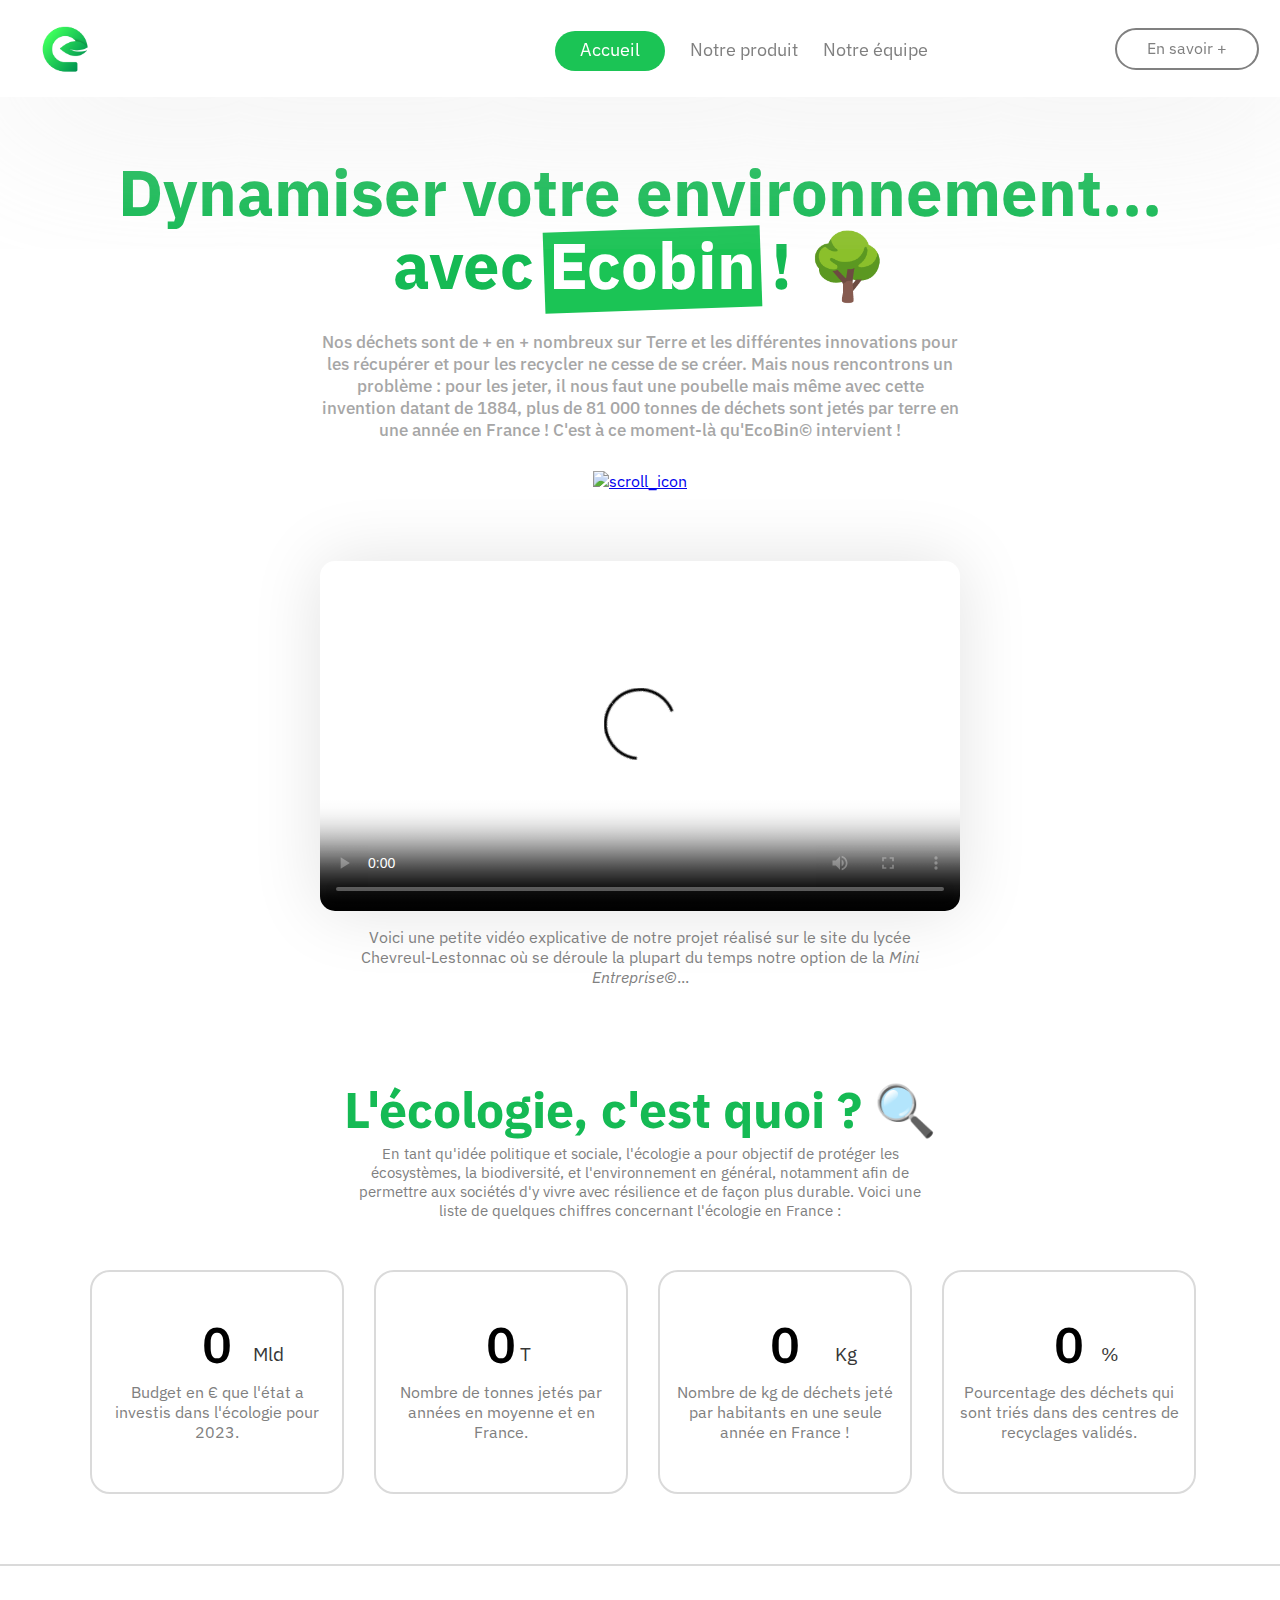
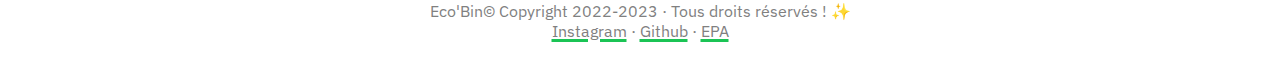
==== index.html @ 705690eb "Some adjustements... ✨" ====
<!-- 
     ______   ______   ______   ___    _______    ________  ___   __      
    /_____/\ /_____/\ /_____/\ /__/\ /_______/\  /_______/\/__/\ /__/\    
    \::::_\/_\:::__\/ \:::_ \ \\::\ \\::: _  \ \ \__.::._\/\::\_\\  \ \   
     \:\/___/\\:\ \  __\:\ \ \ \\:_\/ \::(_)  \/_   \::\ \  \:. `-\  \ \  
      \::___\/_\:\ \/_/\\:\ \ \ \      \::  _  \ \  _\::\ \__\:. _    \ \ 
       \:\____/\\:\_\ \ \\:\_\ \ \      \::(_)  \ \/__\::\__/\\. \`-\  \ \
        \_____\/ \_____\/ \_____\/       \_______\/\________\/ \__\/ \__\/                                                                      
        2022-23 Eco'Bin© Society - Website developed by SkyX [ID FR] & XlaTor !
 -->

<!DOCTYPE html>
<html lang="fr">
    <head>
        <meta charset="UTF-8">
        <meta http-equiv="X-UA-Compatible" content="IE=edge">
        <meta name="viewport" content="width=device-width, initial-scale=1.0">
        <link rel="icon" href="images/FINAL_Logo_RemoveBG.png"/>
        <title>Eco'Bin&copy; - Accueil</title>
        <link rel="stylesheet" href="css/main.css"/>
        <link rel="stylesheet" href="css/main_responsive.css"/>
        <script src="https://cdnjs.cloudflare.com/ajax/libs/jquery/3.6.3/jquery.js" integrity="sha512-nO7wgHUoWPYGCNriyGzcFwPSF+bPDOR+NvtOYy2wMcWkrnCNPKBcFEkU80XIN14UVja0Gdnff9EmydyLlOL7mQ==" crossorigin="anonymous" referrerpolicy="no-referrer"></script>
        <link href="https://vjs.zencdn.net/8.0.4/video-js.css" rel="stylesheet"/>
    </head>

    <body> 
        <header>
            <a href="index.html"><img class="website_logo" src="images/FINAL_Logo_RemoveBG.png" alt="website_logo"/></a>
            <!-- <h1 class="title_logo">Eco'Bin</h1> -->
            <ul class="menu_list">
                <li><a class="active" href="index.html">Accueil</a></li> 
                <li><a href="product.html">Notre produit</a></li>
                <li><a href="team.html">Notre équipe</a></li>
            </ul>
        
            <button id="menu_responsive_button"><svg viewBox="0 0 24 24" fill="none"><line x1="3" y1="12" x2="21" y2="12"></line><line x1="3" y1="6" x2="21" y2="6"></line><line x1="3" y1="18" x2="21" y2="18"></line></svg></button>
            <a class="get_started_link" href="#">En savoir +</a>
        
            <div id="responsive_menu_popup">
                <svg id="close_icon" viewBox="0 0 24 24" fill="none"><line x1="18" y1="6" x2="6" y2="18"></line><line x1="6" y1="6" x2="18" y2="18"></line></svg>
                <ul>
                    <li class="active"><a class="active" href="index.html">Accueil <div class="active_circle"></div></a></li>
                    <li><a href="product.html">Notre produit</a></li>
                    <li><a href="team.html">Notre équipe</a></li>
                    <footer>Eco'Bin&copy; Copyright 2022-2023 <br/>Tous droits réservés ! ✨</footer>
                </ul>
            </div>
        </header>

        <div class="hero_section">
            <h1>Dynamiser votre environnement... <br/>avec <strong>Ecobin</strong> ! 🌳</h1>
            <p class="description">Nos déchets sont de + en + nombreux sur Terre et les différentes innovations pour les récupérer et pour les recycler ne cesse de se créer. Mais nous rencontrons un problème : pour les jeter, il nous faut une poubelle mais même avec cette invention datant de 1884, plus de 81 000 tonnes de déchets sont jetés par terre en une année en France ! C'est à ce moment-là qu'EcoBin&copy; intervient !</p>
            <a href="#video_presentation_section"><img class="scroller_icon" src="https://zupimages.net/up/23/09/vozp.jpg" alt="scroll_icon"/></a>
        </div>

        <div id="video_presentation_section">
            <video class="video-js" controls preload="auto" poster="https://www.lyonmag.com/media/images/st-didier1.jpg" data-setup='{}'>
                <source src="https://shattereddisk.github.io/rickroll/rickroll.mp4" type='video/mp4'/>
                <!-- <source src="https://youtu.be/dQw4w9WgXcQ" type='video/webm'/> -->
                <p class="vjs-no-js">Pour voir cette vidéo : veuillez activez l'éxécution de code JavaScript dans votre naviguateur, s'il vous plaît ! 😊</a></p>
            </video>
            <p class="demonstration_text">Voici une petite vidéo explicative de notre projet réalisé sur le site du lycée Chevreul-Lestonnac où se déroule la plupart du temps notre option de la <i>Mini Entreprise&copy;</i>...</p>
        </div>

        <div class="show_number_section">
            <h1 class="main_title">L'écologie, c'est quoi ? 🔍</h1>
            <p class="main_description">En tant qu'idée politique et sociale, l'écologie a pour objectif de protéger les écosystèmes, la biodiversité, et l'environnement en général, notamment afin de permettre aux sociétés d'y vivre avec résilience et de façon plus durable. Voici une liste de quelques chiffres concernant l'écologie en France :</p>
            
            <ul>
                <li><h1 data-n="33,9">0</h1><small id="type1">Mld</small><p>Budget en € que l'état a investis dans l'écologie pour 2023.</p></li>
                <li><h1 data-n="5,1">0</h1><small id="type2">T</small><p>Nombre de tonnes jetés par années en moyenne et en France.</p></li>
                <li><h1 data-n="354">0</h1><small id="type3">Kg</small><p>Nombre de kg de déchets jeté par habitants en une seule année en France !</p></li>
                <li><h1 data-n="61">0</h1><small id="type4">%</small><p>Pourcentage des déchets qui sont triés dans des centres de recyclages validés.</p></li>
            </ul>
        </div>
    </body>

    <footer class="main_page_footer">
        <p>Eco'Bin&copy; Copyright 2022-2023 · Tous droits réservés ! ✨</p>
        <div class="links"><a href="https://www.instagram.com/ecobin_company/" target="_blank">Instagram</a> · <a href="https://github.com/SkyX-ID-FR/EcoBin-Company" target="_blank">Github</a> · <a href="https://www.entreprendre-pour-apprendre.fr/" target="_blank">EPA</a></div>
    </footer>

    <script src="js__worker/app.js" type="text/javascript"></script>
    <script src="https://vjs.zencdn.net/8.0.4/video.min.js"></script>
</html>
---- css/main.css ----
/* 
     ______   ______   ______   ___    _______    ________  ___   __      
    /_____/\ /_____/\ /_____/\ /__/\ /_______/\  /_______/\/__/\ /__/\    
    \::::_\/_\:::__\/ \:::_ \ \\::\ \\::: _  \ \ \__.::._\/\::\_\\  \ \   
     \:\/___/\\:\ \  __\:\ \ \ \\:_\/ \::(_)  \/_   \::\ \  \:. `-\  \ \  
      \::___\/_\:\ \/_/\\:\ \ \ \      \::  _  \ \  _\::\ \__\:. _    \ \ 
       \:\____/\\:\_\ \ \\:\_\ \ \      \::(_)  \ \/__\::\__/\\. \`-\  \ \
        \_____\/ \_____\/ \_____\/       \_______\/\________\/ \__\/ \__\/                                                                      
        2022-23 Eco'Bin© Society - Website developed by SkyX [ID FR] & XlaTor !
*/

@import url('https://fonts.googleapis.com/css2?family=IBM+Plex+Sans:wght@100;200;300;400;500;600;700;800;900&display=swap');

* {
    padding: 0px;
    margin: 0px;
    font-size: normal;
    font-weight: normal;
    font-family: 'IBM Plex Sans', sans-serif;
    scroll-behavior: smooth!important;
}

::-webkit-scrollbar { width: 8px; }
::-webkit-scrollbar-track { border-radius: 10px; }

::-webkit-scrollbar-thumb {
    background: rgb(204, 204, 204);
    border-radius: 15px;
    border-color: transparent;
}
  
::-webkit-scrollbar-thumb:hover {
    background: rgb(184, 184, 184);
}

/* 🎨 Header Full Page Style : 🎨 */
header {
    height: 80px;
    padding-top: 10px;
    padding-bottom: 7px;
    padding-left: 30px;
    box-shadow: 0px 10px 180px rgba(225, 225, 225, 0.65);
    animation: fadeInAnimation ease 1.2s;
    animation-iteration-count: 1;
    animation-fill-mode: forwards;
    position: fixed;
    z-index: 100;
    background-color: white;
    width: 100%;
}

#responsive_menu_popup, #menu_responsive_button { display: none; }
header .website_logo {
    width: 90px;
    float: left;
    position: relative;
    margin-right: -7px;
    margin-left: -10px;
}

header .title_logo {
    font-weight: 900;
    font-size: 40px;
    color: #1bc455;
    margin-top: 15px;
}

header .menu_list {
    margin-top: 28px;
    list-style-type: none;
    text-align: center;
    margin-left: 41%;
}

header .menu_list li {
    transition: all 0.4s;
    cursor: pointer;
    font-size: 18px;
    text-decoration: none;
    float: left;
    margin-right: 25px;
}

header .menu_list li .active {
    background-color: #1bc455;
    padding-top: 7px;
    padding-bottom: 10px;
    padding-left: 25px;
    padding-right: 25px;
    border-radius: 20px;
    color: white;
    transition: all 0.6s;
}

header .menu_list li .active:hover {
    transform: scale(1.1);
    box-shadow: 0px 0px 100px rgb(186, 186, 186);
}

header .menu_list li a {
    text-decoration: none;
    color: grey;
    font-weight: 400;
}

header .menu_list li:hover { transform: scale(1.05); }
header .menu_list li:active { transform: scale(0.95); }

header .get_started_link {
    float: right;
    margin-right: 2.5%;
    border-radius: 25px;
    padding-top: 7.5px;
    padding-bottom: 10px;
    padding-left: 30px;
    padding-right: 30px;
    border: 2px solid grey;
    text-decoration: none;
    margin-top: -10px;
    cursor: pointer;
    transition: all 0.4s;
    color: gray;
}

header .get_started_link:hover { transform: scale(1.05); color: black; }
header .get_started_link:active { transform: scale(0.95); }
/* 🎨 Header Full Page Style ! 🎨 */

/* 🥇 Hero Section Style : 🥇 */
.hero_section {
    padding-top: 155px;
    text-align: center;
    z-index: -5;
}

.hero_section h1 {
    font-weight: 900;
    color: #15ba54;
    font-size: 65px;
    line-height: 73px;
    margin-bottom: 30px;
}

.hero_section h1 strong {
    position: relative;
    font-weight: 900;
    color: white;
    z-index: -5;
}

.hero_section h1 strong::before {
    background-color: #1bc455;
    content: "";
    position: absolute;
    width: calc(100% + 10px);
    height: 95%;
    left: -5px;
    bottom: 0;
    z-index: -5;
    transform: rotate(-2deg);
    top: 7px;
}

.hero_section .description {
    color: rgb(166, 166, 166);
    font-weight: 500;
    font-size: 17px;
    width: 50%;
    margin-left: auto;
    margin-right: auto;
}

.hero_section a { z-index: 0; }
.hero_section a .scroller_icon {
    width: 45px;
    margin-top: 30px;
    cursor: pointer;
    transition: all 0.4s;
}

.hero_section .scroller_icon:hover { transform: scale(1.2); }
/* 🥇 End of Hero Section Style ! 🥇 */

/* 🎥 Video Section Page Style : 🎥 */
#video_presentation_section {
    text-align: center;
    padding-top: 120px;
    margin-top: -50px;
}

#video_presentation_section .demonstration_text {
    color: gray;
    margin-left: auto;
    margin-right: auto;
    width: 45%;
    margin-top: 12px;
}

#video_presentation_section .disabled_video { z-index: -1!important; }
#video_presentation_section .video-js, video, .vjs-tech {
    border-radius: 15px!important;
    width: 50%!important;
    height: 350px!important;
    box-shadow: 0px 0px 70px rgb(226, 226, 226);
}

#video_presentation_section .vjs-tech {
    width: 100%!important;
    /* object-fit: cover; */
} 

#video_presentation_section .vjs-big-play-button {
    background-color: #1bc455!important;
    border-color: transparent!important;
    border-radius: 10px!important;
    box-shadow: 0px 0px 80px rgb(37, 37, 37);
}

#video_presentation_section .vjs-control-bar {
    border-bottom-left-radius: 15px!important;
    border-bottom-right-radius: 15px!important;
}

#video_presentation_section .vjs-poster img {
    object-fit: cover!important;
    border-radius: 15px!important;
}
/* 🎥 End of Video Section Page Style ! 🎥 */

/* 📈 Number List Item Graph Style : 📉 */
.show_number_section {
    margin-top: 90px;
    text-align: center;
    margin-bottom: 70px;
}

.show_number_section .main_title {
    font-weight: 900;
    font-size: 50px;
    color: #15ba54;
}

.show_number_section .main_description {
    font-size: 15px;
    color: gray;
    width: 45%;
    margin-left: auto;
    margin-right: auto;
    margin-top: 2px;
}

.show_number_section ul {
    list-style: none;
    margin-top: 50px;
    display: flex;
    width: 1100px;
    margin-left: auto;
    margin-right: auto;
}

.show_number_section ul li  {
    margin-right: 30px;
    padding: 15px;
    padding-top: 40px;
    padding-bottom: 50px;
    border: 2px solid rgb(218, 218, 218);
    border-radius: 20px;
    cursor: pointer;
    transition: all 0.4s;
}

.show_number_section ul li:hover { transform: scale(1.05); }
.show_number_section ul li h1 {
    font-weight: 550;
    font-size: 50px;
}

.show_number_section ul li small {
    color: rgb(55, 55, 55);
    font-size: 19px;
    float: right;
    margin-top: -35px;
}

.show_number_section ul li #type1 { margin-right: 43px; }
.show_number_section ul li #type2 { margin-right: 80px; }
.show_number_section ul li #type3 { margin-right: 38px; }
.show_number_section ul li #type4 { margin-right: 60px; }

.show_number_section ul li p {
    width: 220px;
    color: gray;
    margin-top: 5px;
}
/* 📈 End of Number List Item Graph Style ! 📉 */

/* 💰 Product Page View Style : 💰 */
.product_view {
    padding-top: 150px;
    padding-left: 20px;
    padding-right: 20px;
    display: grid;
    grid-template-columns: repeat(6, 1fr);
    grid-template-rows: repeat(5, 1fr);
    grid-column-gap: 0px;
    grid-row-gap: 0px;
}

.view_box { 
    grid-area: 1 / 1 / 4 / 4; 
    padding: 15px;
}

.view_box #mockup_img {
    width: 75%;
    margin: auto;
    display: block;
    border-radius: 10px;
    box-shadow: 10px 20px 50px rgb(235, 235, 235);
}

.view_box .info_button {
    background-color: transparent;
    border-color: transparent;
    float: right;
    margin-top: -420px;
    margin-right: 13.5%;
    position: relative;
    cursor: pointer;
}

.view_box .info_button svg {
    width: 25px;
    height: 25px;
    stroke: white;
    stroke-width: 2px; 
}

.view_box .img_selector {
    text-align: center;
    margin-left: -15px;
    margin-top: 15px;
}

.view_box .img_selector .disabled { filter: grayscale(100); }
.view_box .img_selector img {
    width: 12%;
    border-radius: 10px;
    box-shadow: 0px 0px 50px rgb(226, 226, 226);
    margin-left: 7px;
    cursor: pointer;
    transition: all 0.3s;
}

.view_box .img_selector img:hover { transform: scale(0.95); }
/* .view_box .img_selector img:active { transform: scale(0.90); } */

.product_box { 
    grid-area: 1 / 4 / 4 / 7; 
    padding: 15px;
    margin-left: -105px;
    padding-top: 30px;
}

.product_box h1 {
    font-size: 50px;
    font-weight: 800;
}

.product_box .suggest_span {
    margin-bottom: 60px;
}

.product_box .suggest_span .item_suggest {
    border: 2px solid rgb(206, 206, 206);
    margin-right: 9px;
    padding-left: 15px;
    padding-top: 5px;
    padding-bottom: 7px;
    border-radius: 20px;
    margin-top: 5px;
    padding-right: 20px;
    float: left;
}

.product_box .suggest_span .item_suggest svg {
    stroke: rgb(85, 85, 85);
    stroke-width: 2px;
    width: 20px;
    height: 20px;
    float: left;
    margin-right: 7px;
    margin-top: 2px;
}

.product_box .explain_text {
    color: gray;
    width: 85%;
}

.product_box #order_button {
    background-color: #15ba54;
    margin-top: 25px;
    padding-left: 30px;
    padding-right: 30px;
    padding-top: 12px;
    padding-bottom: 13px;
    border-color: transparent;
    border-radius: 25px;
    color: white;
    font-size: 16px;
    font-weight: 500;
    cursor: pointer;
    box-shadow: 0px 0px 50px rgb(237, 237, 237);
    transition: all 0.4s;
}

.product_box #order_button:hover {
    box-shadow: 0px 0px 60px rgb(210, 210, 210);
    transform: scale(1.05);
}

.product_box #order_button:active { transform: scale(0.95); }
.product_box #order_button svg {
    height: 20px;
    width: 20px;
    stroke: white;
    stroke-width: 2px;
    margin-right: 7px;
    margin-bottom: -4.5px;
}

.sub_description { 
    grid-area: 4 / 1 / 6 / 7; 
    display: grid;
    grid-template-columns: repeat(6, 1fr);
    grid-template-rows: repeat(5, 1fr);
    grid-column-gap: 0px;
    grid-row-gap: 0px;
    padding: 15px;
    margin-top: 55px;
}

.sub_description .arrow_icon {
    stroke: rgb(162, 162, 162);
    stroke-width: 1.5px;
    margin: 0px;
    width: 40px;
    height: 40px;
    margin-left: 290%;
    margin-top: -190px;

}

.sub_description .txt_follow {
    grid-area: 1 / 1 / 6 / 4; 
    padding: 15px;
    padding-left: 40px;
}

.sub_description .txt_follow h1 {
    font-size: 55px;
    font-weight: 800;
}

.sub_description .txt_follow p {
    font-size: 16px;
    font-weight: 350;
    width: 85%;
    color: gray;
}

.sub_description .logo_follow {
    grid-area: 1 / 4 / 6 / 7;
    padding: 15px;
}

.sub_description .logo_follow img {
    margin: auto;
    display: block;
    margin-top: -40px;
}

/* 💰 End of Product Page View Style ! 💰 */

/* 👨‍👧‍👦 All Member Page Style : 👨‍👧‍👦 */
.member_section {
    padding-top: 135px;
    height: 100vh;
}

.member_section .member_card { 
    background: rgba(255, 255, 255, 0.2);
    box-shadow: 0 4px 30px rgba(0, 0, 0, 0.1);
    width: 680px;
    justify-content: center;
    display: flex;
    padding: 10px;
    border-radius: 30px;
    padding-top: 13px;
    padding-bottom: 15px;
    margin-top: 75px;
    left: 50%;
    transform: translate(-50%, -50%);
    position: absolute;
    transition: all 0.4s;
}

.member_section .num2 { width: 600px; }
.member_section .num3 { width: 570px; }
.member_section .num4 { width: 440px; }
.member_section .num5 { width: 510px; }
.member_section .num6 { width: 440px; }
.member_section .member_card:hover { transform: translate(-50%, -50%) scale(1.04); }
.member_section .member_card img {
    border-radius: 50%;
    object-fit: cover;
    height: 80px;
    width: 80px;
    float: left;
    margin-left: -22px;
}

.member_section .member_card h1 {
    font-weight: 700;
    margin-left: 15px;
    margin-top: 4px;
    float: left;
    font-size: 30px;
}

.member_section .member_card p {
    font-size: 15px;
    color: rgb(179, 179, 179);
    margin-top: -5px;
}

.member_section .arrow_down {
    width: 27px;
    height: 27px;
    stroke-width: 2px;
    stroke: rgb(179, 179, 179);
    margin-top: 145px;
    display: block;
    margin-left: auto;
    margin-right: auto;
}
/* 👨‍👧‍👦 End of All Member Page Style 👨‍👧‍👦 */

/* 📮 Main Page Footer Page : 📮 */
.main_page_footer {
    border-top: 2px solid rgb(218, 218, 218);
    bottom: 0;
    text-align: center;
    padding-top: 35px;
    padding-bottom: 40px;
    color: gray;
}

.main_page_footer .links a {
    text-decoration: underline;
    color: gray;
    text-decoration-thickness: 3px;
    text-decoration-color: #1bc455;
}
/* 📮 End of Main Page Footer Page ! 📮 */

/* ✨ Animations CSS Onload/Click : ✨ */
@keyframes fadeInAnimation {
    0% { opacity: 0; } 100% { opacity: 1; }
}
/* ✨ End of Animations CSS Onload/Click ! ✨ */
---- css/main_responsive.css ----
/* 
     ______   ______   ______   ___    _______    ________  ___   __      
    /_____/\ /_____/\ /_____/\ /__/\ /_______/\  /_______/\/__/\ /__/\    
    \::::_\/_\:::__\/ \:::_ \ \\::\ \\::: _  \ \ \__.::._\/\::\_\\  \ \   
     \:\/___/\\:\ \  __\:\ \ \ \\:_\/ \::(_)  \/_   \::\ \  \:. `-\  \ \  
      \::___\/_\:\ \/_/\\:\ \ \ \      \::  _  \ \  _\::\ \__\:. _    \ \ 
       \:\____/\\:\_\ \ \\:\_\ \ \      \::(_)  \ \/__\::\__/\\. \`-\  \ \
        \_____\/ \_____\/ \_____\/       \_______\/\________\/ \__\/ \__\/                                                                      
        2022-23 Eco'Bin© Society - Website developed by SkyX [ID FR] & XlaTor !
*/

@media (max-width: 1750px) { .product_box { margin-left: -6%; } }
@media (max-width: 1535px) {
    .product_box .suggest_span { margin-bottom: 110px; }
    .product_box .suggest_span .item_suggest {
        margin-bottom: 5px;
    }
}

@media (max-width: 1321px) { header .get_started_link { margin-right: 4%; } }
@media (max-width: 1130px) {
    /* 📈 Number List Item Graph Style : 📉 */
    .show_number_section .main_description { width: 75%; }
    .show_number_section ul { 
        display: block; 
        margin-left: auto;
        margin-right: auto;
        width: 280px;
    }

    .show_number_section ul li {
        width: 230px;
        margin-bottom: 25px;
    }

    .product_box { padding-bottom: 70px; }
    .view_box .info_button { margin-top: -41.5%; }
    /* 📈 End of Number List Item Graph Style ! 📉 */
}

@media (max-width: 1100px) {
    .sub_description {
        display: block;
        margin-top: -130px;
    }

    .sub_description .arrow_icon {
        margin: 0px;
        transform: rotate(90deg);
        margin: auto;
        display: block;
    }

    .sub_description .txt_follow { 
        padding: 0px; 
        text-align: center; 
    }

    .sub_description .txt_follow p {
        width: 100%;
        margin-bottom: 20px;
    }

    .sub_description .logo_follow img {
        margin-top: 20px;
    }
}

@media (max-width: 1080px) {
    .sub_description { margin-top: 0px; }
    /* 💰 Product Page View Style : 💰 */
    .product_view { display: block; }
    .product_box {
        margin: 0px;
        text-align: left;
        margin-left: 10px;
    }

    .product_box .suggest_span {
        margin-bottom: 65px;
    }
    /* 💰 End of Product Page View Style ! 💰 */
}

@media (max-width: 935px) {
    /* 🥇 Hero Section Style : 🥇 */
    .hero_section h1 {
        font-size: 55px;
        line-height: 58px;
        width: 80%;
        margin-left: auto;
        margin-right: auto;
        margin-bottom: 35px;
    }

    .hero_section .description {
        width: 70%;
    }
    /* 🥇 End of Hero Section Style ! 🥇 */

    /* 🎨 Header Full Page Style : 🎨 */
    header { width: 100%; }
    header .menu_list { display: none; }
    header .get_started_link {
        float: right;
        margin-top: 19px;
        margin-right: 20px;
    }

    header #menu_responsive_button {
        border-color: transparent;
        background-color: transparent;
        float: right;
        margin-top: 20px;
        margin-right: 45px;
        display: block!important;
        cursor: pointer;
    }

    header #menu_responsive_button svg {
        width: 35px;
        height: 35px;
        stroke: grey;
    }

    header #responsive_menu_popup {
        position: fixed;
        background-color: rgba(65, 64, 64, 0.833);
        backdrop-filter: blur(8px);
        top: 0;
        left: 0;
        height: 100%;
        width: 100%;
        z-index: 100!important;
        padding-left: 35px;
        padding-top: 25px;
    }

    header #responsive_menu_popup #close_icon {
        stroke: white;
        width: 32px;
        height: 32px;
        float: right;
        margin-right: 43px;
        margin-top: -16px;
        cursor: pointer;
    }

    header #responsive_menu_popup ul {
        list-style-type: none;
        width: 90%;
        text-align: center;
        margin-top: 10%;
    }

    header #responsive_menu_popup ul li {
        padding-top: 10px;
        padding-bottom: 10px;
        padding-left: 25px;
        padding-right: 25px;
        width: 120px;
        margin-left: auto;
        margin-right: auto;
        margin-bottom: 10px;
        border-radius: 25px;
        font-size: 17px;
        color: white;
    }

    header #responsive_menu_popup ul li a {
        text-decoration: none;
        color: white;
    }

    header #responsive_menu_popup ul .active {
        background-color: #1eaf51;
        box-shadow: 0px 0px 60px #bebebe68;
        color: white;
    }

    header #responsive_menu_popup ul .active_circle {
        width: 10px;
        height: 10px;
        background-color: white;
        border-radius: 20px;
        float: right;
        margin-top: 6.5px;
        margin-right: 20px;
        margin-left: -15px;
    }

    header #responsive_menu_popup ul .active_circle_2 {
        width: 10px;
        height: 10px;
        background-color: white;
        border-radius: 20px;
        float: right;
        margin-top: 6px;
        margin-right: -10px;
    }

    header #responsive_menu_popup footer {
        color: white;
        padding-top: 13px;
        padding-bottom: 14px;
        border-radius: 35px;
        position: absolute;
        bottom: 0;
        margin-bottom: 40px;
        width: 80%;
        font-size: 14px;
        background-color: transparent;
    }
    /* 🎨 End of Header Full Page Style ! 🎨 */

    /* 🎥 Video Section Page Style : 🎥 */
    #video_presentation_section .video-js, video, .vjs-tech { width: 90%!important; }
    #video_presentation_section .demonstration_text { width: 90%!important; }
    /* 🎥 End of Video Section Page Style ! 🎥 */
}

@media (max-width: 850px) {
    .product_box .suggest_span {
        margin-bottom: 110px;
    } 
}

@media (max-width: 740px) {
    /* 👨‍👧‍👦 All Member Page Style : 👨‍👧‍👦 */
    .member_section .num1 { width: 600px; }
    .member_section .num2 { width: 500px; }
    .member_section .num3 { width: 545px; }
    .member_section .num4 { width: 380px; }
    .member_section .num5 { width: 430px; }
    .member_section .num6 { width: 390px; }

    .member_section .member_card img {
        width: 60px;
        height: 60px;
    }

    .member_section .member_card h1 {
        font-size: 27px;
        font-weight: 700;
    }
    /* 👨‍👧‍👦 End of All Member Page Style 👨‍👧‍👦 */
}

@media (max-width: 650px) {
    /* 📈 Number List Item Graph Style : 📉 */
    .show_number_section { margin-top: 60px; }
    .show_number_section .main_title {
        width: 90%;
        line-height: 53px;
        margin-left: auto;
        margin-right: auto;
        font-size: 45px;
        text-align: left;
    }

    .show_number_section .main_description {
        width: 90%;
        font-size: 15px;
        margin-top: 10px;
        text-align: left;
    }
    /* 📈 End of Number List Item Graph Style ! 📉 */
}

@media (max-width: 600px) {
    /* 💰 Product Page View Style : 💰 */
    .view_box #mockup_img { width: 103%; }
    .view_box .img_selector img { width: 100px; }
    .product_view { padding-top: 110px; }

    .product_box h1 {
        text-align: center;
        margin-left: -60px;
        margin-top: -15px;
    }

    .product_box .suggest_span {
        margin-top: 5px;
        margin-bottom: 0px;
        margin: auto;
        width: 350px;
    }

    .product_box .suggest_span .item_suggest {
        float: none;
        margin-top: 10px;
        width: 300px;
    }

    .product_box .explain_text {
        margin-top: 22px;
        text-align: center;
        margin-left: 5px;
        width: 95%;
    }

    .product_box #order_button {
        margin-top: 25px;
        display: block;
        margin-left: auto;
        margin-right: auto;
    }

    .view_box .info_button {
        margin-top: -56.5%;
        margin-right: -1.5%;
    }
    /* 💰 End of Product Page View Style ! 💰 */
}

@media (max-width: 535px) {
    header { box-shadow: 0px 10px 80px rgba(219, 219, 219, 0.467)!important; }
    header .get_started_link { margin-right: 20px!important; }
    .hero_section { padding-top: 150px; }

    .hero_section h1 {
        width: 90%;
        font-size: 43px;
        line-height: 43px;
        margin-bottom: 25px;
    }

    .hero_section .description {
        font-size: 16px;
        width: 80%;
    }

    header .website_logo {
        margin-left: -30px;
        margin-top: -1px;
    }

    header #responsive_menu_popup ul {
        margin-left: -10px;
        margin-top: 20%;
    }

    #video_presentation_section .demonstration_text { 
        font-size: 13px; 
        margin-top: 17px;
    }

    /* 📈 Number List Item Graph Style : 📉 */
    .show_number_section ul li {
        padding-bottom: 30px;
        padding-top: 20px;
    }

    .show_number_section ul li h1 {
        font-size: 50px;
    }

    .show_number_section ul li h1 small {
        font-size: 15px;
        margin-left: 3px;
    }

    .show_number_section ul li p {
        font-size: 15px;
    }

    .show_number_section ul li #type1 { margin-right: 49px; }
    .show_number_section ul li #type2 { margin-right: 83px; }
    .show_number_section ul li #type3 { margin-right: 43px; }
    .show_number_section ul li #type4 { margin-right: 63px; }
    /* 📈 End of Number List Item Graph Style ! 📉 */
}

@media (max-width: 510px) {
    .sub_description .txt_follow h1 {
        font-size: 40px;
        margin-bottom: 5px;
    }

    .sub_description .txt_follow p {
        text-align: center;
        font-size: 14px;
    }

    .sub_description .logo_follow img {
        width: 200px;
        margin-bottom: 50px;
    }
}

@media (max-width: 435px) {
    .main_page_footer p {
        width: 270px;
        margin-left: auto;
        margin-right: auto;
    }
}

@media (max-width: 395px) {
    /* 💰 Product Page View Style : 💰 */
    .product_box .suggest_span {
        margin: 0px;
        margin-left: -25px;
    }

    .product_box .explain_text {
        text-align: left;
        margin-left: -15px;
        width: 100%;
    }

    .product_box #order_button { margin-left: -20px; }
    .view_box #mockup_img { margin-left: -12px; }
    .view_box .img_selector { margin-left: -25px; }
    .view_box .info_button { margin-right: 2.5%; }
    /* 💰 End of Product Page View Style ! 💰 */
}

@media (max-width: 380px) {
    .sub_description .txt_follow h1 { font-size: 37px; }
}
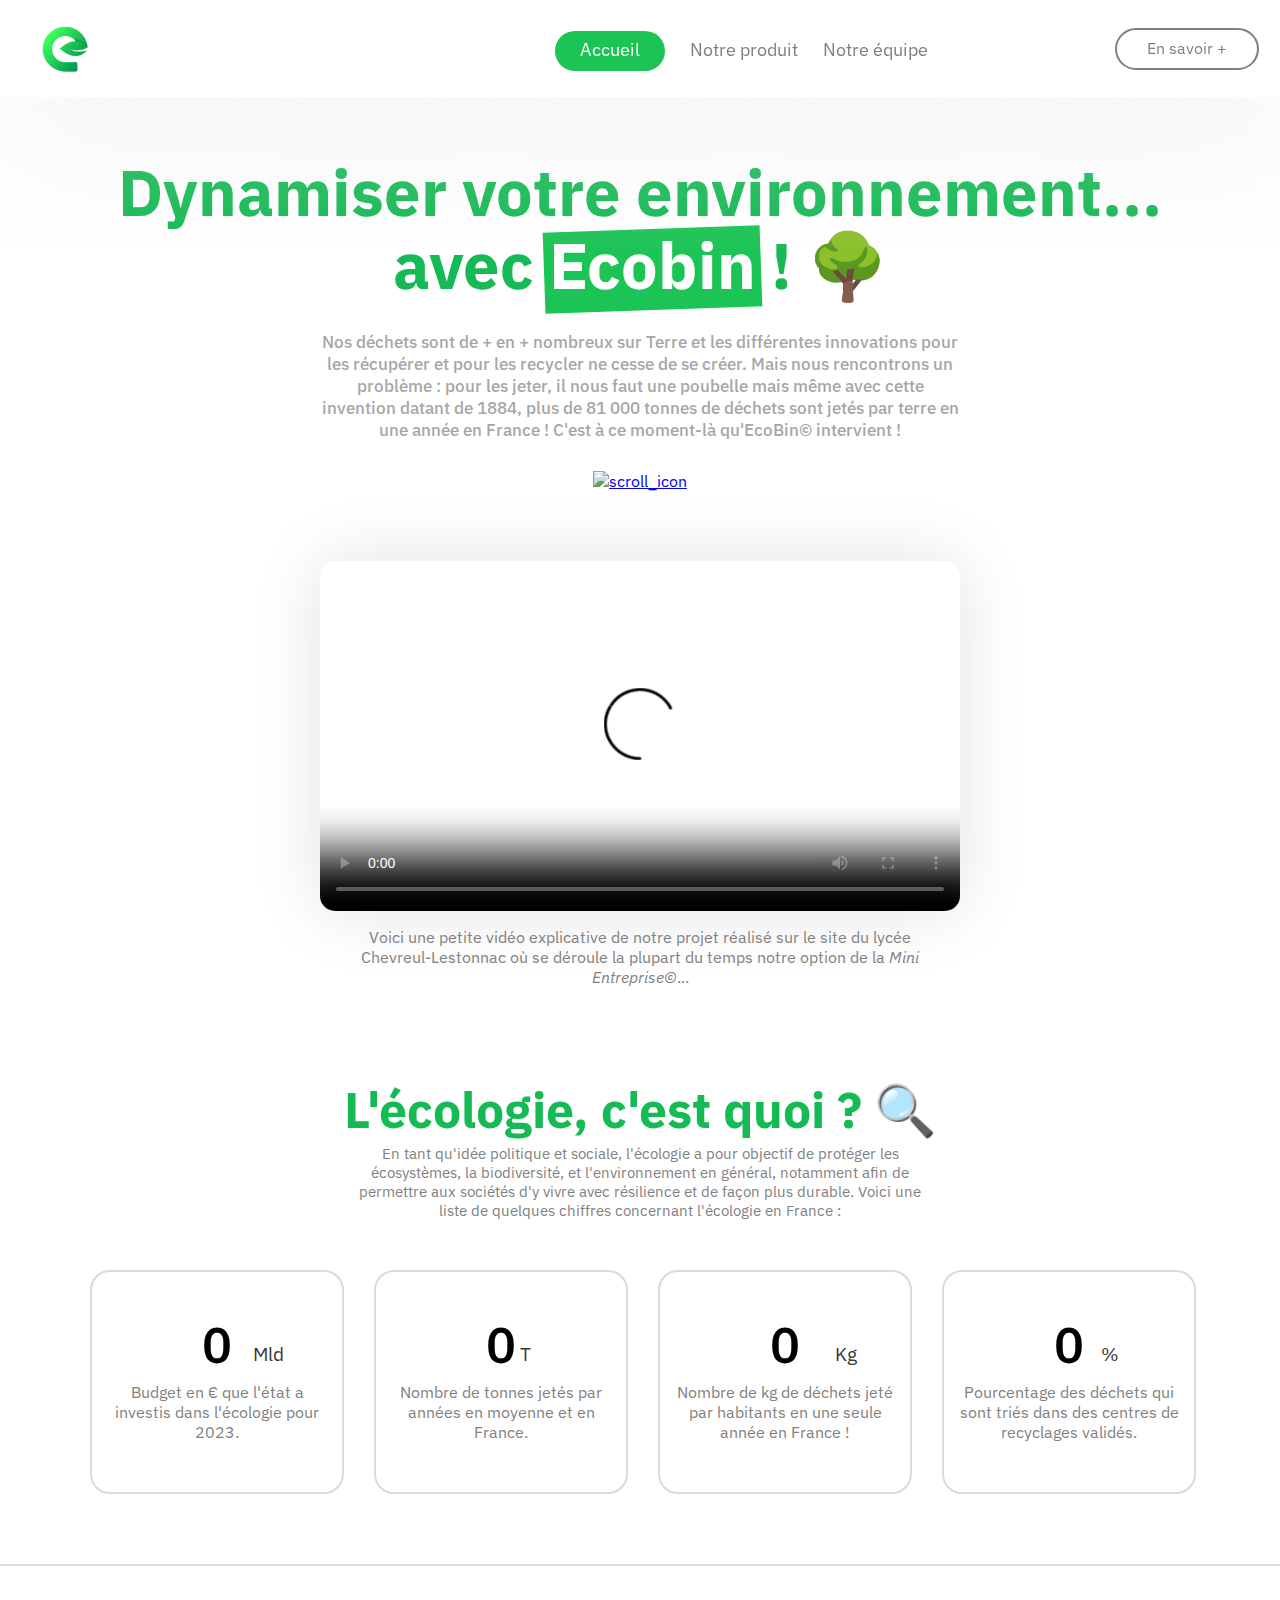
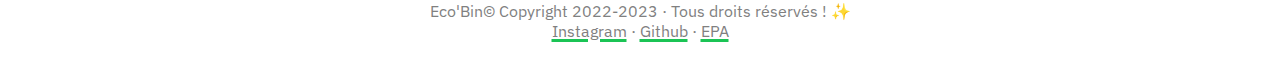
==== commit 3fac57b0: "Fix error for Tim... ✨" ====
--- a/index.html
+++ b/index.html
@@ -9,6 +9,7 @@
         2022-23 Eco'Bin© Society - Website developed by SkyX [ID FR] & XlaTor !
  -->
 
+<!-- TEXTE A ENLEVER TIMOTHER !!!!!!!  -->
 <!DOCTYPE html>
 <html lang="fr">
     <head>
--- a/css/main_responsive.css
+++ b/css/main_responsive.css
@@ -265,6 +265,40 @@
         text-align: left;
     }
     /* 📈 End of Number List Item Graph Style ! 📉 */
+
+    /* 👨‍👧‍👦 All Member Page Style : 👨‍👧‍👦 */  
+    .member_section {
+        height: 110vh;
+    }
+
+    .member_section .member_card {
+        display: block;
+        text-align: center;
+        width: 85%;
+        padding-bottom: 20px;
+    }  
+
+    .member_section .member_card h1 {
+        float: none;
+        font-size: 25px;
+    }
+
+    .member_section .member_card img {
+        float: none;
+        margin-left: -25px;
+        width: 70px;
+        height: 70px;
+    }
+
+    .member_section .arrow_down {
+        opacity: 0;
+        margin-top: 170px;
+    }
+
+    .member_section .member_card p {
+        margin-top: -3px;
+    }
+    /* 👨‍👧‍👦 End of All Member Page Style 👨‍👧‍👦 */
 }
 
 @media (max-width: 600px) {
@@ -396,6 +430,38 @@
     }
 }
 
+@media (max-width: 415px) {
+    .member_section {
+        height: 150vh;
+    }
+
+    .member_section .member_card {
+        width: 85%;
+    }
+
+    .member_section .member_card img {
+        width: 65px;
+        height: 65px;
+        margin-left: -30px;
+    }
+
+    .member_section .member_card h1 {
+        font-size: 25px;
+        line-height: 27px;
+        width: 93%;
+    }
+
+    .member_section .member_card p {
+        width: 80%;
+        margin: auto;
+        line-height: 20px;
+    }
+
+    .member_section .arrow_down {
+        margin-top: 180px;
+    }
+}
+
 @media (max-width: 395px) {
     /* 💰 Product Page View Style : 💰 */
     .product_box .suggest_span {
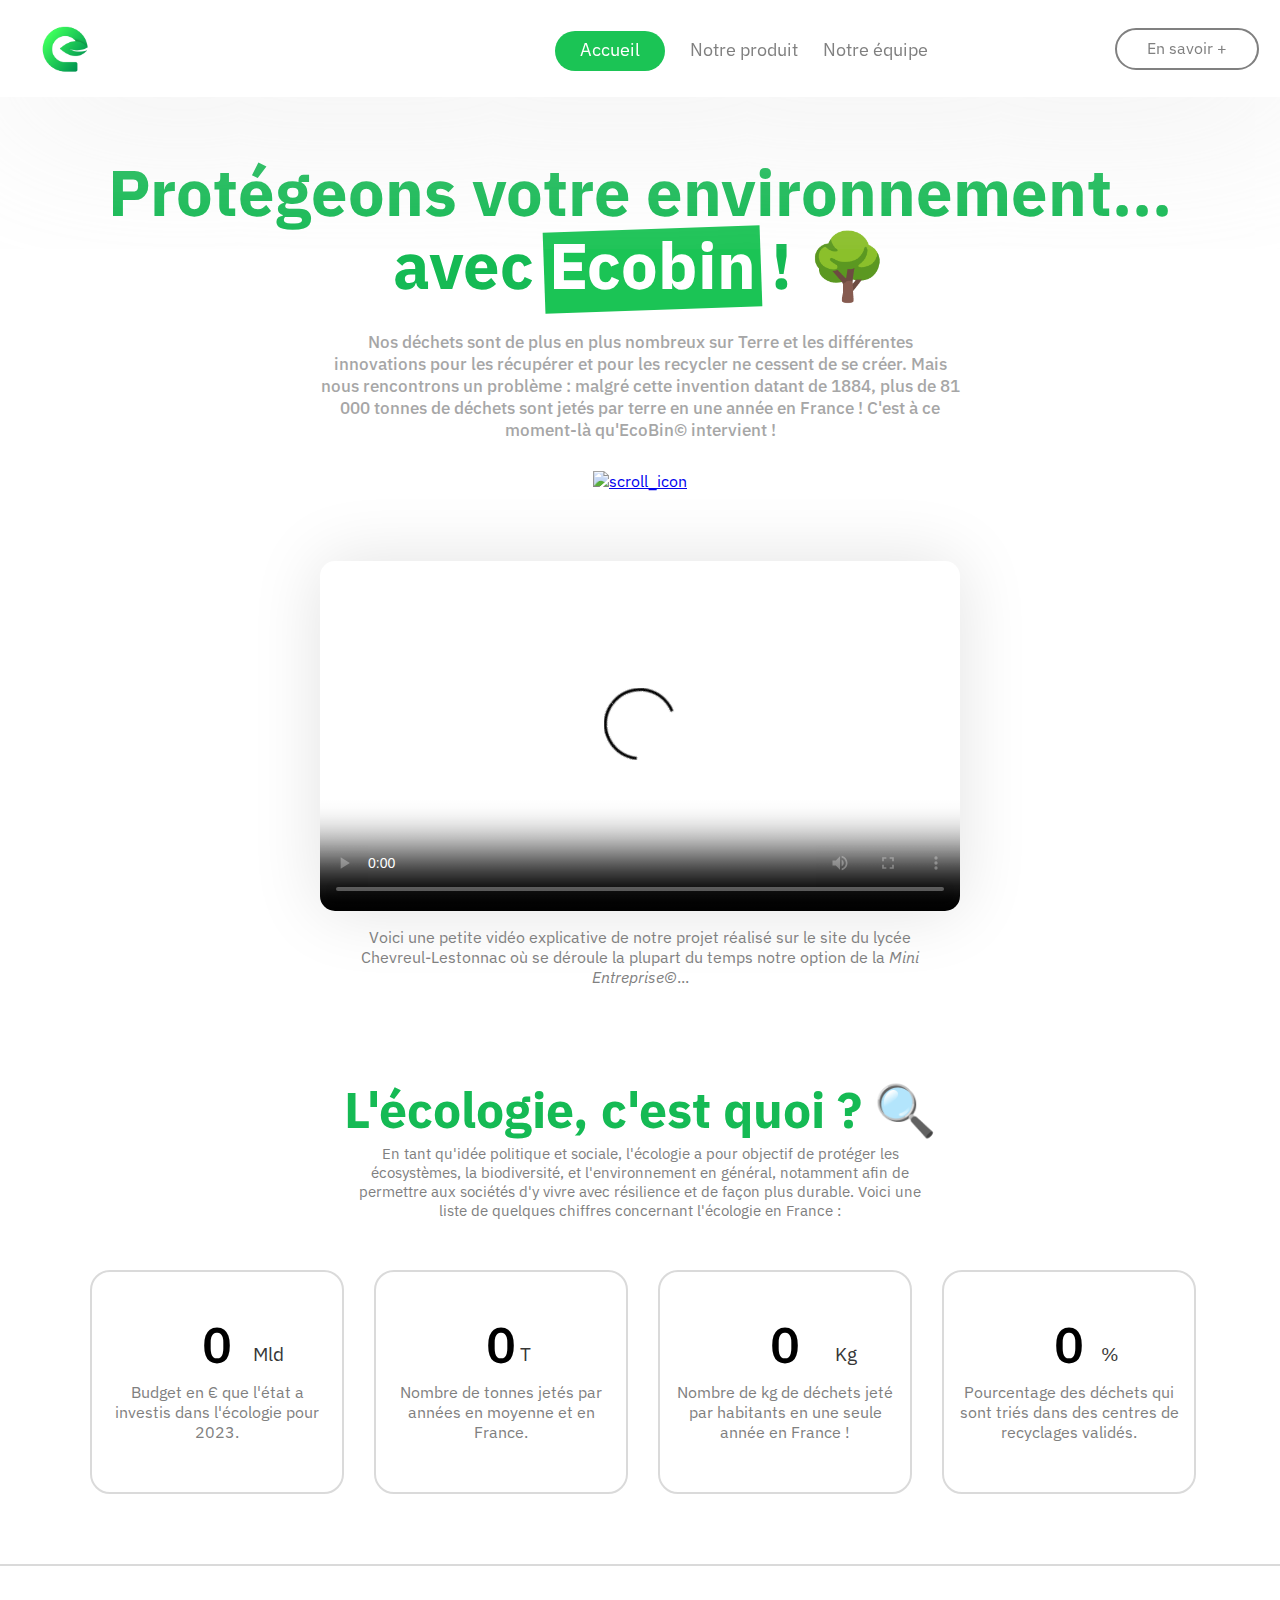
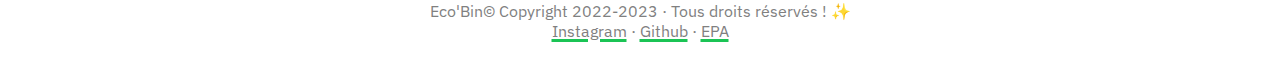
==== commit db788586: "Some modifications ! ✨" ====
--- a/index.html
+++ b/index.html
@@ -49,8 +49,8 @@
         </header>
 
         <div class="hero_section">
-            <h1>Dynamiser votre environnement... <br/>avec <strong>Ecobin</strong> ! 🌳</h1>
-            <p class="description">Nos déchets sont de + en + nombreux sur Terre et les différentes innovations pour les récupérer et pour les recycler ne cesse de se créer. Mais nous rencontrons un problème : pour les jeter, il nous faut une poubelle mais même avec cette invention datant de 1884, plus de 81 000 tonnes de déchets sont jetés par terre en une année en France ! C'est à ce moment-là qu'EcoBin&copy; intervient !</p>
+            <h1>Protégeons votre environnement... <br/>avec <strong>Ecobin</strong> ! 🌳</h1>
+            <p class="description">Nos déchets sont de plus en plus nombreux sur Terre et les différentes innovations pour les récupérer et pour les recycler ne cessent de se créer. Mais nous rencontrons un problème : malgré cette invention datant de 1884, plus de 81 000 tonnes de déchets sont jetés par terre en une année en France ! C'est à ce moment-là qu'EcoBin&copy; intervient !</p>
             <a href="#video_presentation_section"><img class="scroller_icon" src="https://zupimages.net/up/23/09/vozp.jpg" alt="scroll_icon"/></a>
         </div>
 
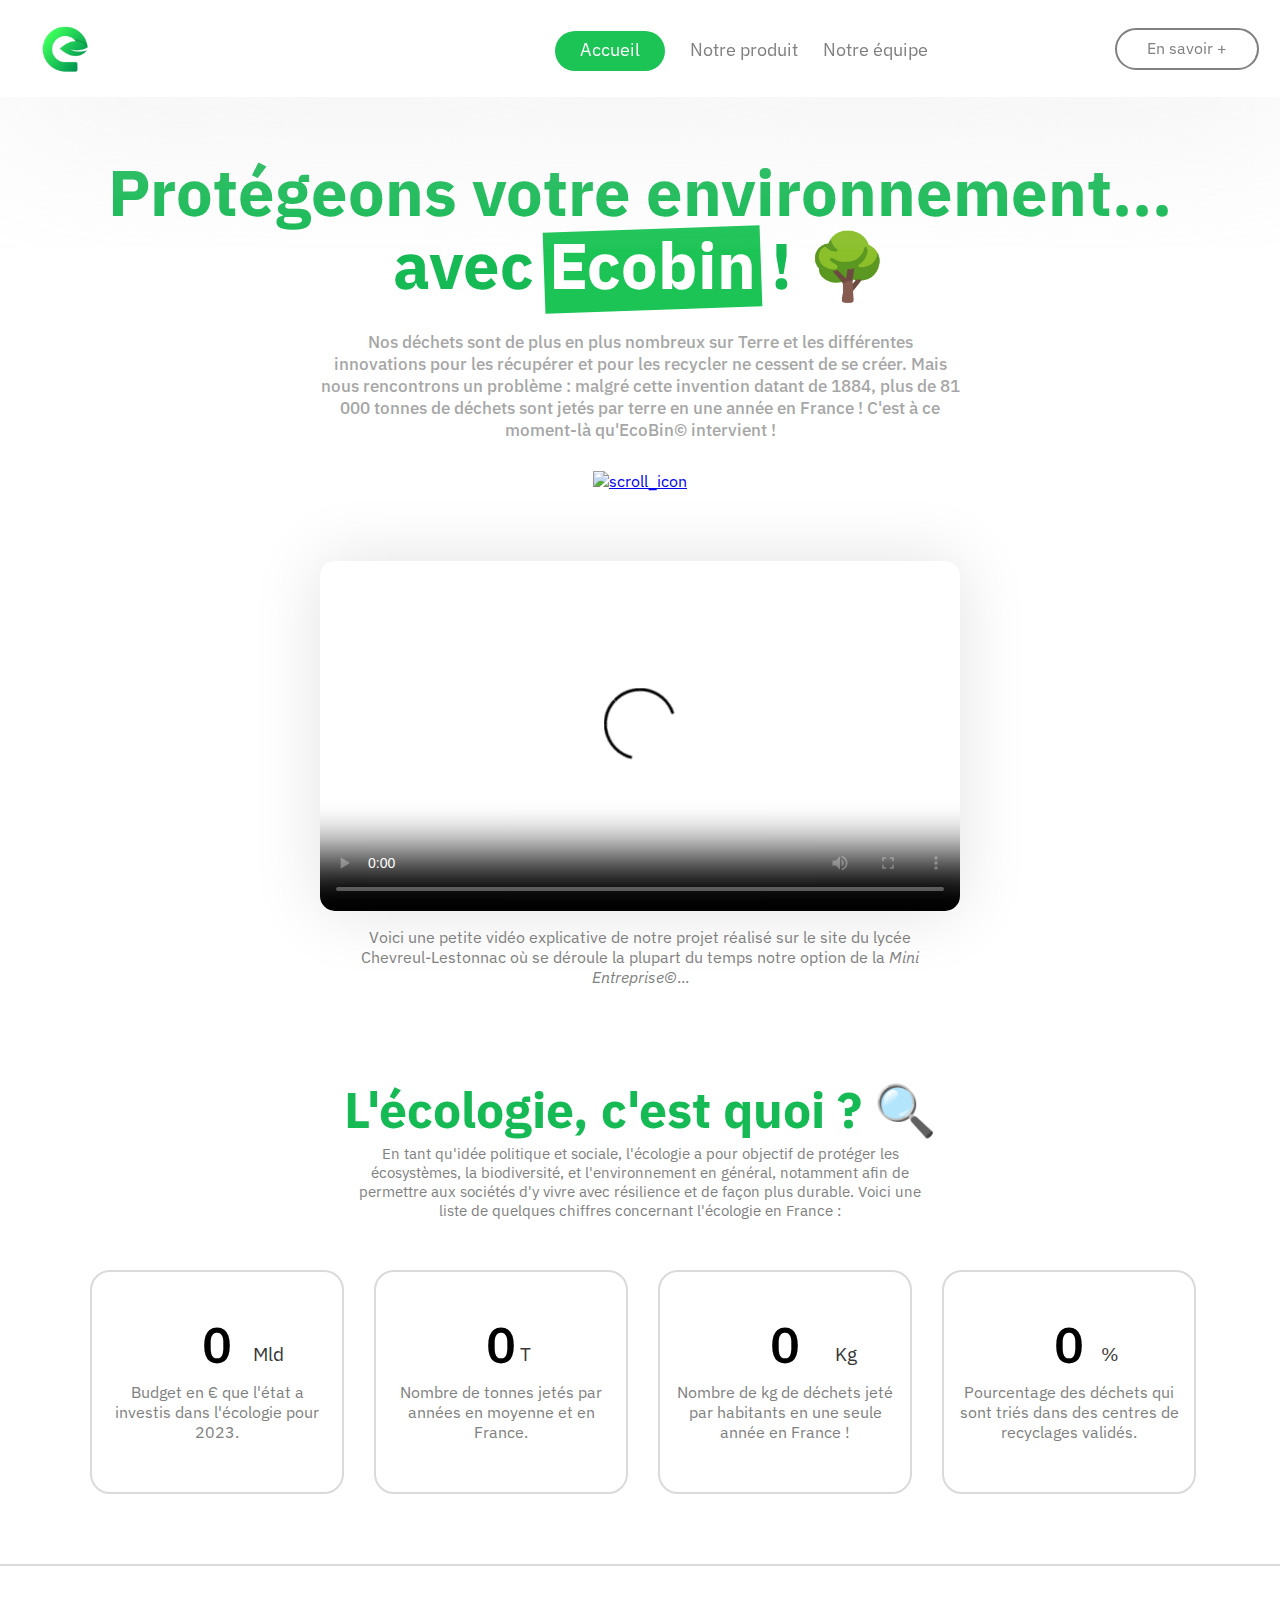
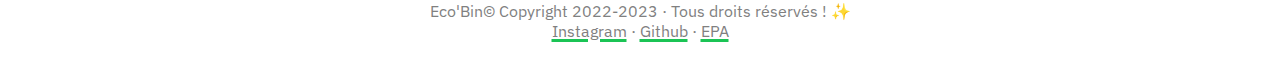
==== commit ab819c24: "Change home video link ! ✨" ====
--- a/index.html
+++ b/index.html
@@ -56,8 +56,7 @@
 
         <div id="video_presentation_section">
             <video class="video-js" controls preload="auto" poster="https://www.lyonmag.com/media/images/st-didier1.jpg" data-setup='{}'>
-                <source src="https://shattereddisk.github.io/rickroll/rickroll.mp4" type='video/mp4'/>
-                <!-- <source src="https://youtu.be/dQw4w9WgXcQ" type='video/webm'/> -->
+                <source src="" type='video/mp4'/>
                 <p class="vjs-no-js">Pour voir cette vidéo : veuillez activez l'éxécution de code JavaScript dans votre naviguateur, s'il vous plaît ! 😊</a></p>
             </video>
             <p class="demonstration_text">Voici une petite vidéo explicative de notre projet réalisé sur le site du lycée Chevreul-Lestonnac où se déroule la plupart du temps notre option de la <i>Mini Entreprise&copy;</i>...</p>
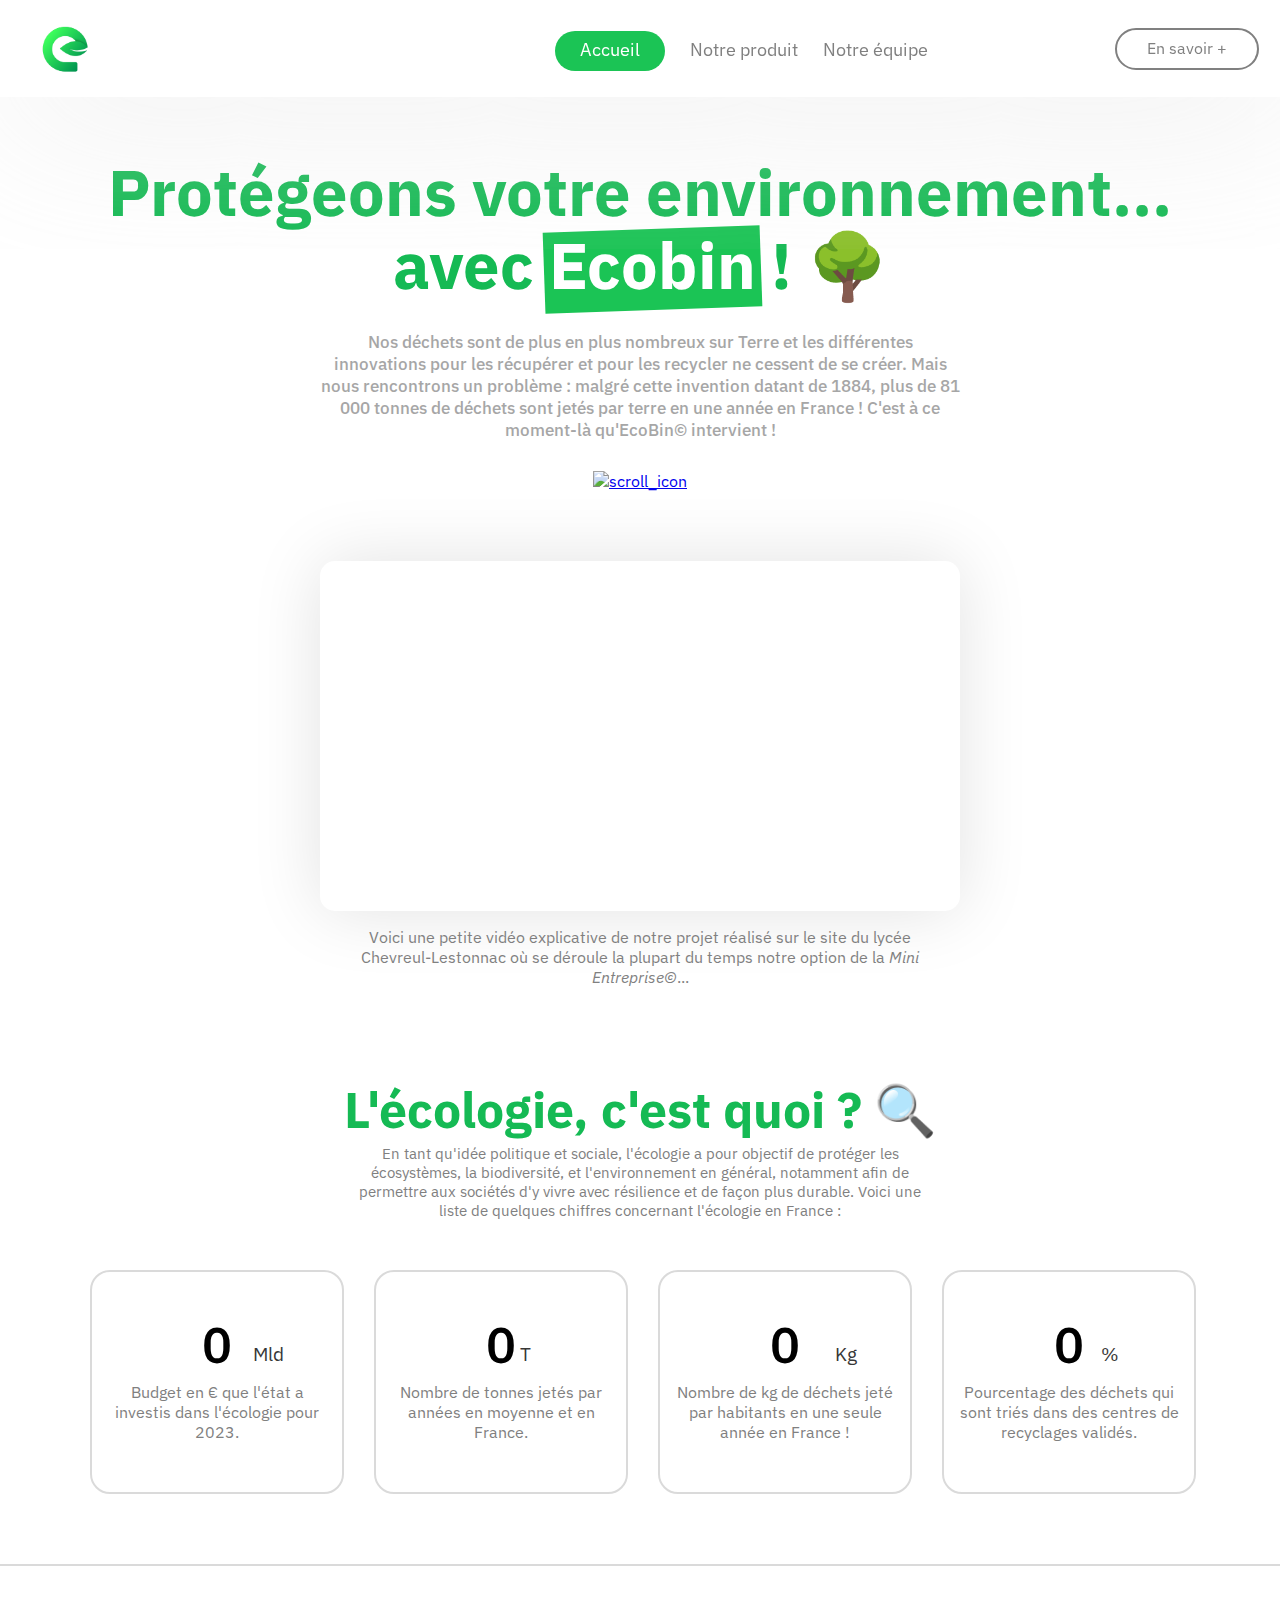
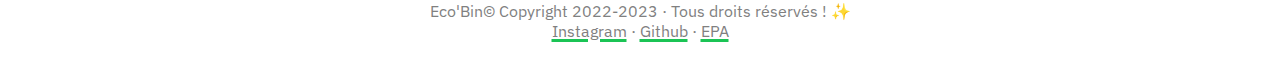
==== commit deed449c: "Change home video link #2 ! ✨" ====
--- a/index.html
+++ b/index.html
@@ -55,10 +55,11 @@
         </div>
 
         <div id="video_presentation_section">
-            <video class="video-js" controls preload="auto" poster="https://www.lyonmag.com/media/images/st-didier1.jpg" data-setup='{}'>
-                <source src="" type='video/mp4'/>
+            <!-- <video class="video-js" controls preload="auto" poster="https://www.lyonmag.com/media/images/st-didier1.jpg" data-setup='{}'>
+                <source src="https://www14.mp4upload.com:282/d/qwxswppczzfsqveotkqaqyitipl5wkyne6mur2ypfovmnnuvrvjyxeib/video.mp4" type='video/mp4'/>
                 <p class="vjs-no-js">Pour voir cette vidéo : veuillez activez l'éxécution de code JavaScript dans votre naviguateur, s'il vous plaît ! 😊</a></p>
-            </video>
+            </video> -->
+            <IFRAME class="video-js" SRC="https://www.mp4upload.com/embed-r33bylw0i2j5.html" FRAMEBORDER=0 MARGINWIDTH=0 MARGINHEIGHT=0 SCROLLING=NO WIDTH=1920 HEIGHT=1080 allowfullscreen></IFRAME>
             <p class="demonstration_text">Voici une petite vidéo explicative de notre projet réalisé sur le site du lycée Chevreul-Lestonnac où se déroule la plupart du temps notre option de la <i>Mini Entreprise&copy;</i>...</p>
         </div>
 
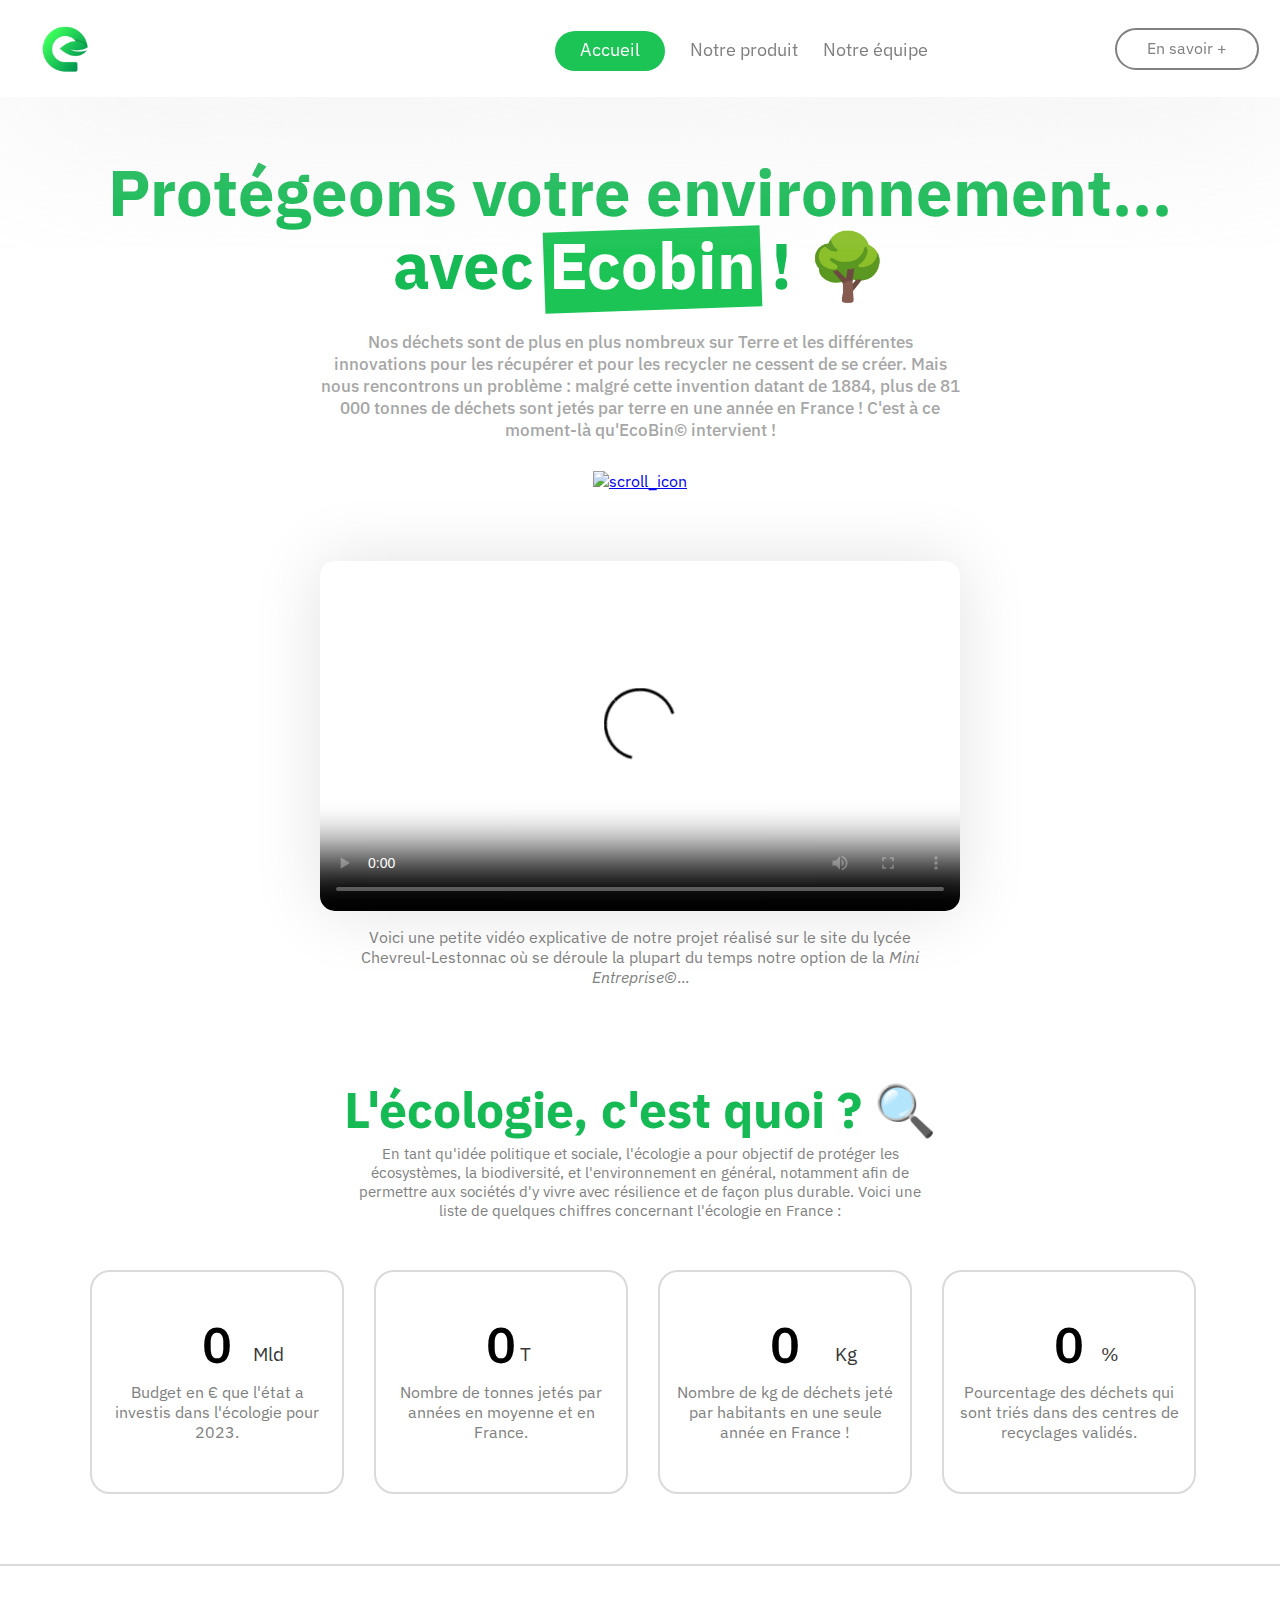
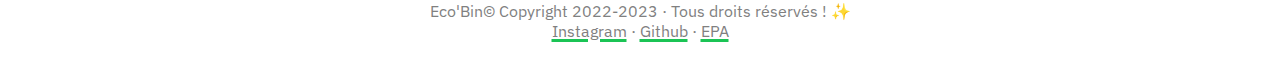
==== commit 1e8bf5d0: "Change home video link #3 ! ✨" ====
--- a/index.html
+++ b/index.html
@@ -55,11 +55,10 @@
         </div>
 
         <div id="video_presentation_section">
-            <!-- <video class="video-js" controls preload="auto" poster="https://www.lyonmag.com/media/images/st-didier1.jpg" data-setup='{}'>
+            <video class="video-js" controls preload="auto" poster="https://www.lyonmag.com/media/images/st-didier1.jpg" data-setup='{}'>
                 <source src="https://www14.mp4upload.com:282/d/qwxswppczzfsqveotkqaqyitipl5wkyne6mur2ypfovmnnuvrvjyxeib/video.mp4" type='video/mp4'/>
                 <p class="vjs-no-js">Pour voir cette vidéo : veuillez activez l'éxécution de code JavaScript dans votre naviguateur, s'il vous plaît ! 😊</a></p>
-            </video> -->
-            <IFRAME class="video-js" SRC="https://www.mp4upload.com/embed-r33bylw0i2j5.html" FRAMEBORDER=0 MARGINWIDTH=0 MARGINHEIGHT=0 SCROLLING=NO WIDTH=1920 HEIGHT=1080 allowfullscreen></IFRAME>
+            </video>
             <p class="demonstration_text">Voici une petite vidéo explicative de notre projet réalisé sur le site du lycée Chevreul-Lestonnac où se déroule la plupart du temps notre option de la <i>Mini Entreprise&copy;</i>...</p>
         </div>
 
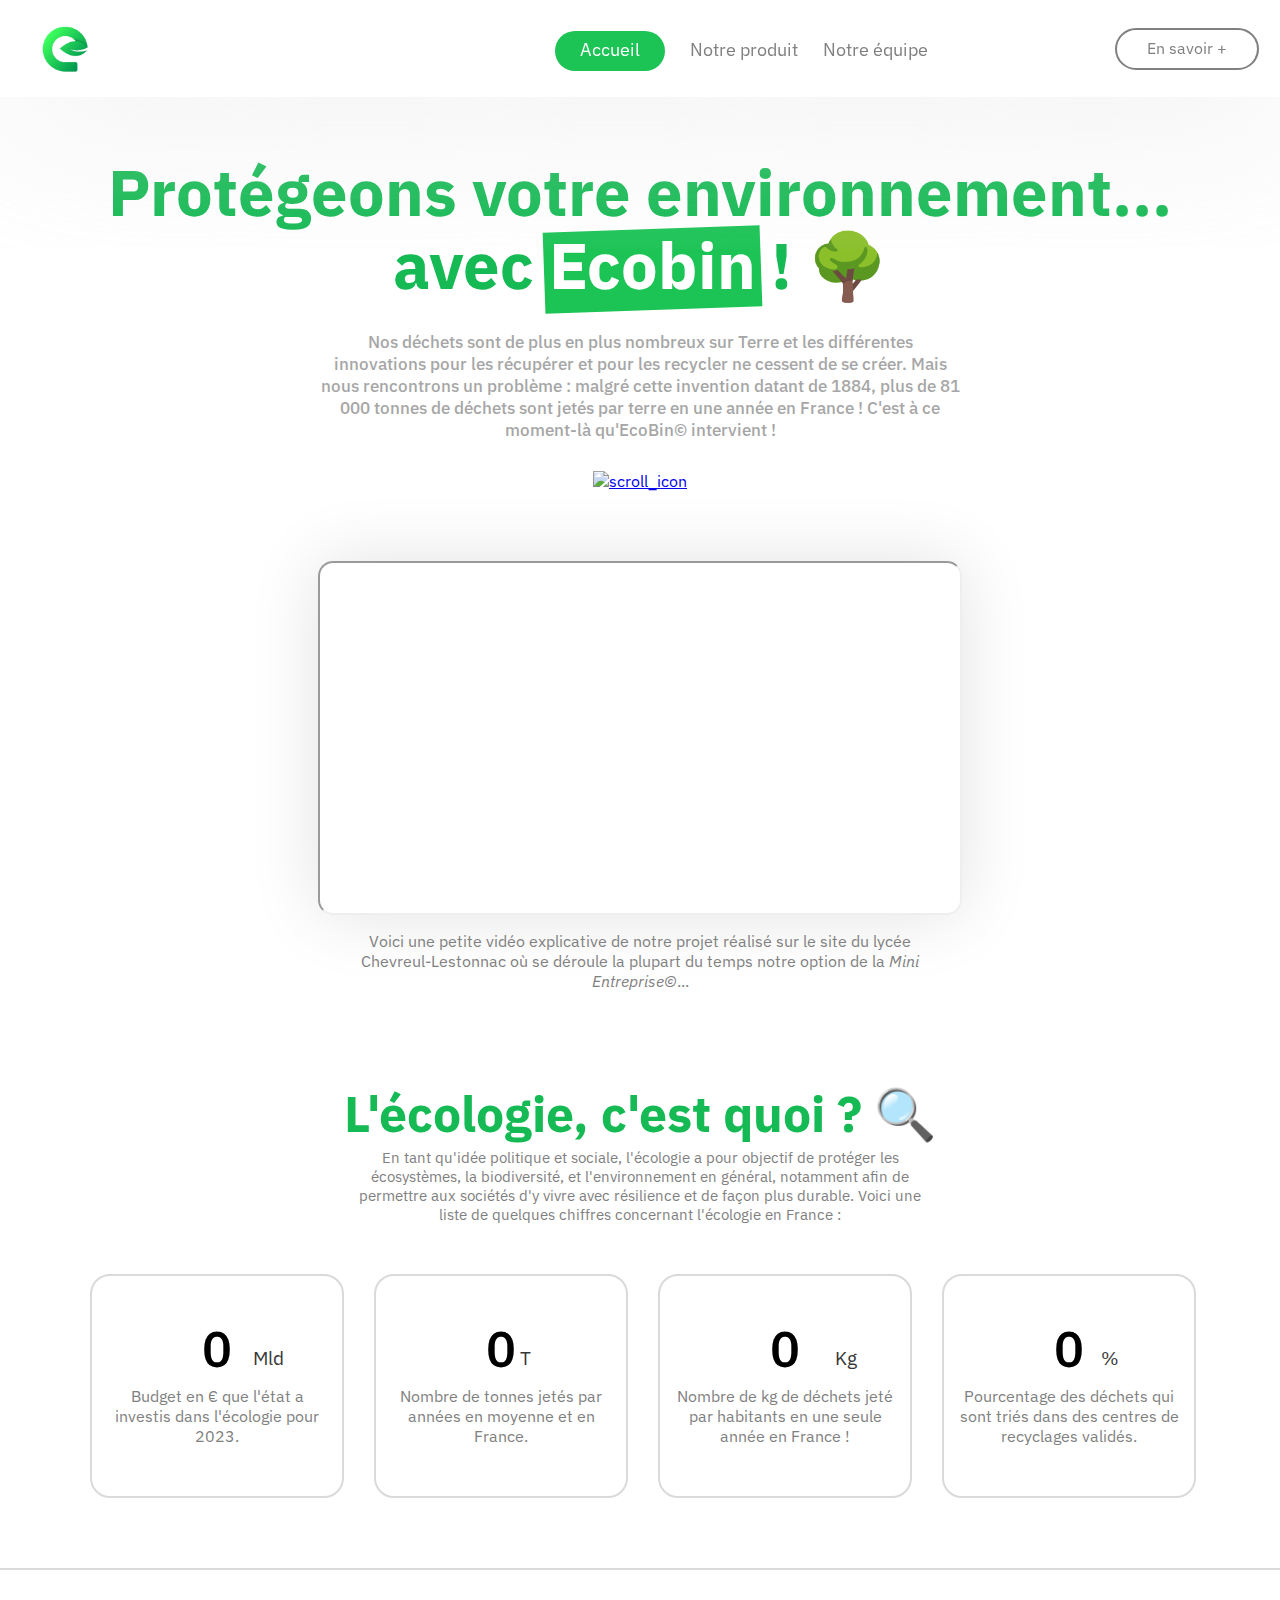
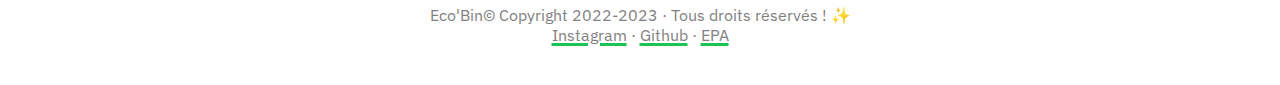
==== commit fa6fafc4: "Change video link #3 !" ====
--- a/index.html
+++ b/index.html
@@ -55,10 +55,11 @@
         </div>
 
         <div id="video_presentation_section">
-            <video class="video-js" controls preload="auto" poster="https://www.lyonmag.com/media/images/st-didier1.jpg" data-setup='{}'>
-                <source src="https://www14.mp4upload.com:282/d/qwxswppczzfsqveotkqaqyitipl5wkyne6mur2ypfovmnnuvrvjyxeib/video.mp4" type='video/mp4'/>
+            <!-- <video class="video-js" controls preload="auto" poster="https://www.lyonmag.com/media/images/st-didier1.jpg" data-setup='{}'>
+                <source src="./images/Trailer.mp4" type='video/mp4'/>
                 <p class="vjs-no-js">Pour voir cette vidéo : veuillez activez l'éxécution de code JavaScript dans votre naviguateur, s'il vous plaît ! 😊</a></p>
-            </video>
+            </video> -->
+            <iframe  class="video-js" src="https://www.sendvid.com/embed/9uyruul5" allowfullscreen></iframe>
             <p class="demonstration_text">Voici une petite vidéo explicative de notre projet réalisé sur le site du lycée Chevreul-Lestonnac où se déroule la plupart du temps notre option de la <i>Mini Entreprise&copy;</i>...</p>
         </div>
 
